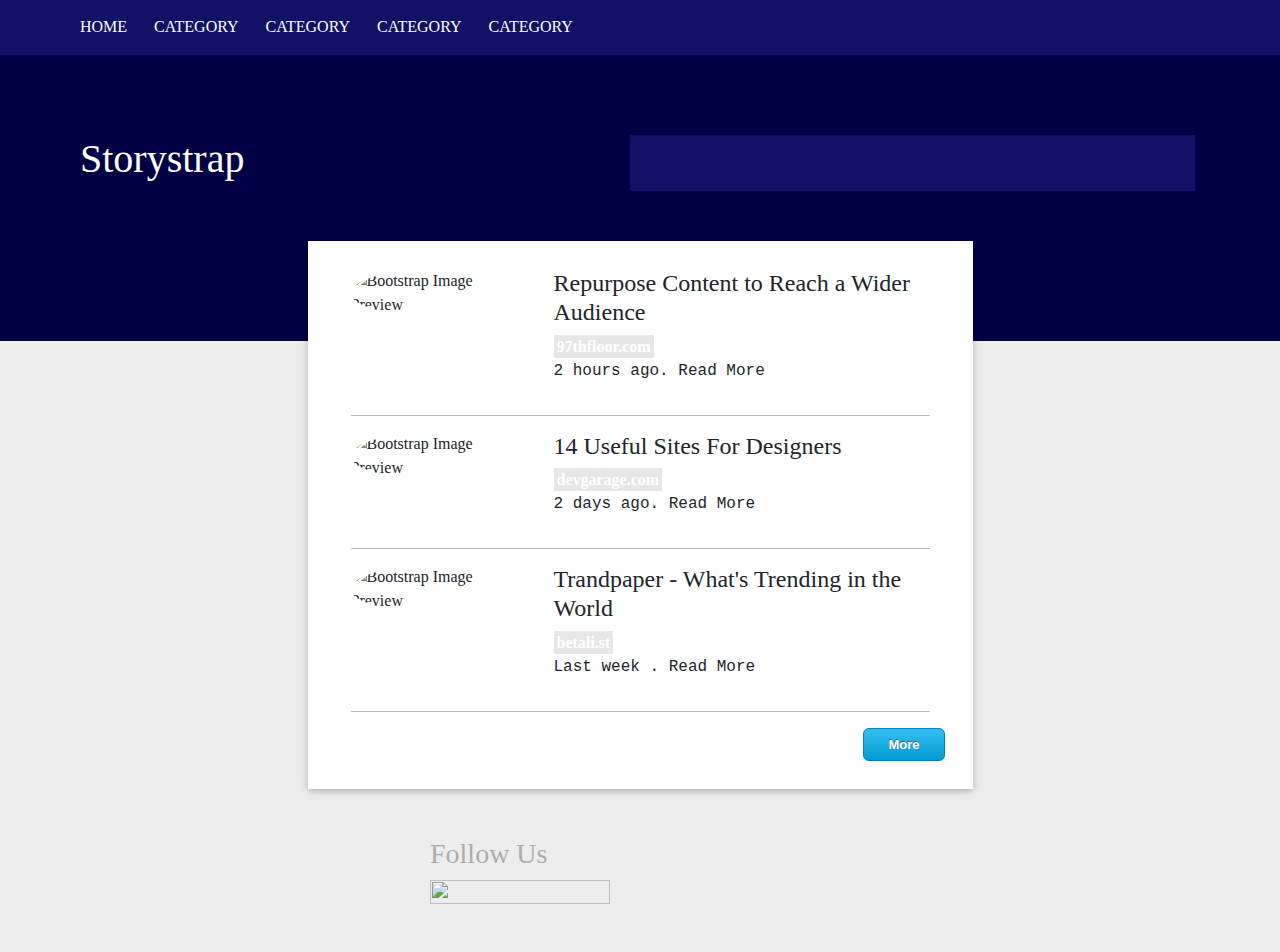
==== index.html @ 55a2600a "storystrap" ====
<!DOCTYPE html>
<html lang="en">

<head>
    <meta charset="UTF-8">
    <meta name="viewport" content="width=device-width, initial-scale=1, shrink-to-fit=no">
    <meta http-equiv="x-ua-compatible" content="ie=edge">
    <title>Storystrap</title>

    <link rel="stylesheet" href="https://use.fontawesome.com/releases/v5.11.2/css/all.css">
    <link rel="stylesheet" href="https://fonts.googleapis.com/css?family=Roboto:300,400,500,700&display=swap">
    <link rel="stylesheet" href="css/bootstrap.min.css">
    <link rel="stylesheet" href="css/mdb.min.css">
    <link rel="stylesheet" href="css/style.css">
    <style>
        a {
            color: white;
        }
        
        .myButton {
            box-shadow: 0px 1px 0px 0px #f0f7fa;
            background: linear-gradient(to bottom, #33bdef 5%, #019ad2 100%);
            background-color: #33bdef;
            border-radius: 6px;
            border: 1px solid #057fd0;
            display: inline-block;
            cursor: pointer;
            color: #ffffff;
            font-family: Arial;
            font-size: 13px;
            font-weight: bold;
            padding: 6px 24px;
            text-decoration: none;
            text-shadow: 0px -1px 0px #5b6178;
        }
        
        .myButton:hover {
            background: linear-gradient(to bottom, #019ad2 5%, #33bdef 100%);
            background-color: #019ad2;
        }
        
        .myButton:active {
            position: relative;
            top: 1px;
        }
        /* Solid border */
        
        hr.solid {
            border-top: 0.5px solid #bbb;
        }
        
        .label {
            color: white;
            padding: 3px;
            font-family: 'Roboto Condensed';
            font-weight: bold;
        }
        
        .other {
            background-color: #e7e7e7;
            color: white;
        }
        /* Gray */
    </style>
</head>

<body>

    <header style="background-color: #111265">
        <div class="container-fluid" style="font-family: 'Roboto Condensed'; color: white; padding-top: 15px; padding-left: 80px">
            <div class="row">
                <div class="col-md-12">
                    <ul class="list-unstyled" id="head">
                        <li class="list-item list-inline-item" style="padding-right: 15px">
                            <a href=#>HOME</a>
                        </li>
                        <li class="list-item list-inline-item" style="padding-right: 15px">
                            <a href=#>CATEGORY</a>
                        </li>
                        <li class="list-item list-inline-item" style="padding-right: 15px">
                            <a href=#>CATEGORY</a>
                        </li>
                        <li class="list-item list-inline-item" style="padding-right: 15px">
                            <a href=#>CATEGORY</a>
                        </li>
                        <li class="list-item list-inline-item" style="padding-right: 15px">
                            <a href=#>CATEGORY</a>
                        </li>
                    </ul>
                </div>
            </div>
        </div>
    </header>

    <section style="background-color: #ededed" class="pb-5">
        <!-- div class="edge-header deep-purple" style="background-color: ##000144" -->
        <div style="background-color: #000144;">
            <div class="container-fluid" style="font-family: 'Roboto Condensed'; color: white; padding-top: 80px; padding-bottom:150px;  padding-left: 80px; padding-right: 100px;">
                <strong><div class="row">
						<div class="col-md-6">
							<h1>
							   Storystrap
							</h1>
						</div>
						<div class="col-md-6 rectangle" style="background-color: #111265; padding-right: 80px" >
						</div>
					</div>
					</strong>
            </div>
        </div>

        </div>

        <!-- Main Container -->
        <div class="container free-bird" style="font-family: 'Roboto Condensed';">
            <div class="row">
                <div class="col-md-8 col-lg-7 mx-auto float-none white z-depth-1 py-2 px-2">

                    <div class="card-body">

                        <!--Body-->
                        <div class="container-fluid">
                            <div class="row">
                                <div class="col-md-4">
                                    <img alt="Bootstrap Image Preview" src=".jpg" class="rounded-circle" height="120ox" />
                                </div>
                                <div class="col-md-8">
                                    <h4>
                                        Repurpose Content to Reach a Wider Audience
                                    </h4>
                                    <span class="label other">97thfloor.com</span>
                                    <p style="font-family: 'Inconsolata', monospace; font-weight: 200;">
                                        2 hours ago. Read More
                                    </p>
                                </div>
                            </div>
                            <div class="row">
                                <div class="col-md-12">
                                    <hr class="solid">
                                </div>
                            </div>

                            <div class="row">
                                <div class="col-md-4">
                                    <img alt="Bootstrap Image Preview" src=".jpg" class="rounded-circle" height="120ox" />
                                </div>
                                <div class="col-md-8">
                                    <h4>
                                        14 Useful Sites For Designers
                                    </h4>
                                    <span class="label other">devgarage.com</span>
                                    <p style="font-family: 'Inconsolata', monospace; font-weight: 200;">
                                        2 days ago. Read More
                                    </p>
                                </div>
                            </div>
                            <div class="row">
                                <div class="col-md-12">
                                    <hr class="solid">
                                </div>
                            </div>

                            <div class="row">
                                <div class="col-md-4">
                                    <img alt="Bootstrap Image Preview" src="3.jpg" class="rounded-circle" height="120ox" />
                                </div>
                                <div class="col-md-8">
                                    <h4>
                                        Trandpaper - What's Trending in the World
                                    </h4>
                                    <span class="label other">betali.st</span>
                                    <p style="font-family: 'Inconsolata', monospace; font-weight: 200;">
                                        Last week . Read More
                                    </p>
                                </div>
                            </div>
                            <div class="row">
                                <div class="col-md-12">
                                    <hr class="solid">
                                </div>
                            </div>

                        </div>
                        <div class=" d-flex flex-row-reverse text-xs-right">
                            <a href="#" class="myButton">More</a>
                        </div>



                    </div>


                </div>
            </div>
        </div>
        <!-- /.Main Container -->


    </section>
    <section style="background-color: #ededed;" class="pb-5">
        <h3 style="font-family: 'Roboto Condensed'; color: #adadad; margin-left: 430px;"><strong>Follow Us</strong></h3>
        <img src=".jpg" height="24px" width="180px" style="margin-left: 430px;" />
    </section>



</body>

</html>
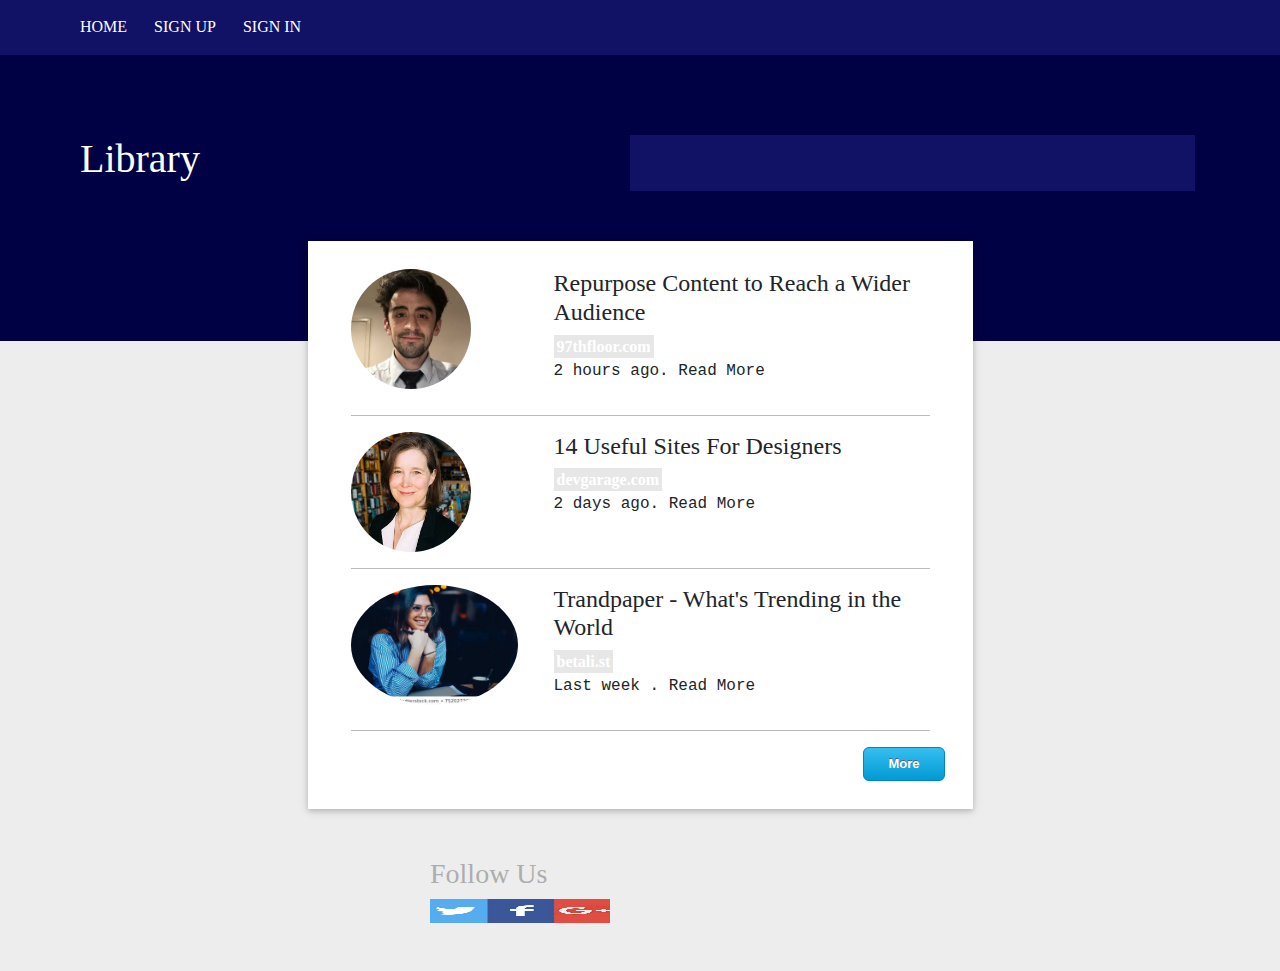
==== commit 7d3e3c87: "Library" ====
--- a/index.html
+++ b/index.html
@@ -5,7 +5,7 @@
     <meta charset="UTF-8">
     <meta name="viewport" content="width=device-width, initial-scale=1, shrink-to-fit=no">
     <meta http-equiv="x-ua-compatible" content="ie=edge">
-    <title>Storystrap</title>
+    <title>Library</title>
 
     <link rel="stylesheet" href="https://use.fontawesome.com/releases/v5.11.2/css/all.css">
     <link rel="stylesheet" href="https://fonts.googleapis.com/css?family=Roboto:300,400,500,700&display=swap">
@@ -72,20 +72,15 @@
                 <div class="col-md-12">
                     <ul class="list-unstyled" id="head">
                         <li class="list-item list-inline-item" style="padding-right: 15px">
-                            <a href=#>HOME</a>
+                            <a href="index.html">HOME</a>
                         </li>
                         <li class="list-item list-inline-item" style="padding-right: 15px">
-                            <a href=#>CATEGORY</a>
+                            <a href="signup.html">SIGN UP</a>
                         </li>
                         <li class="list-item list-inline-item" style="padding-right: 15px">
-                            <a href=#>CATEGORY</a>
+                            <a href="signin.html">SIGN IN</a>
                         </li>
-                        <li class="list-item list-inline-item" style="padding-right: 15px">
-                            <a href=#>CATEGORY</a>
-                        </li>
-                        <li class="list-item list-inline-item" style="padding-right: 15px">
-                            <a href=#>CATEGORY</a>
-                        </li>
+
                     </ul>
                 </div>
             </div>
@@ -99,7 +94,7 @@
                 <strong><div class="row">
 						<div class="col-md-6">
 							<h1>
-							   Storystrap
+							   Library
 							</h1>
 						</div>
 						<div class="col-md-6 rectangle" style="background-color: #111265; padding-right: 80px" >
@@ -122,7 +117,7 @@
                         <div class="container-fluid">
                             <div class="row">
                                 <div class="col-md-4">
-                                    <img alt="Bootstrap Image Preview" src=".jpg" class="rounded-circle" height="120ox" />
+                                    <img alt="Bootstrap Image Preview" src="images (40).jpeg" class="rounded-circle" height="120ox" />
                                 </div>
                                 <div class="col-md-8">
                                     <h4>
@@ -142,7 +137,7 @@
 
                             <div class="row">
                                 <div class="col-md-4">
-                                    <img alt="Bootstrap Image Preview" src=".jpg" class="rounded-circle" height="120ox" />
+                                    <img alt="Bootstrap Image Preview" src="images (41).jpeg" class="rounded-circle" height="120ox" />
                                 </div>
                                 <div class="col-md-8">
                                     <h4>
@@ -162,7 +157,7 @@
 
                             <div class="row">
                                 <div class="col-md-4">
-                                    <img alt="Bootstrap Image Preview" src="3.jpg" class="rounded-circle" height="120ox" />
+                                    <img alt="Bootstrap Image Preview" src="images (42).jpeg" class="rounded-circle" height="120ox" />
                                 </div>
                                 <div class="col-md-8">
                                     <h4>
@@ -193,13 +188,13 @@
                 </div>
             </div>
         </div>
-        <!-- /.Main Container -->
+
 
 
     </section>
     <section style="background-color: #ededed;" class="pb-5">
         <h3 style="font-family: 'Roboto Condensed'; color: #adadad; margin-left: 430px;"><strong>Follow Us</strong></h3>
-        <img src=".jpg" height="24px" width="180px" style="margin-left: 430px;" />
+        <img src="images (39).jpeg" height="24px" width="180px" style="margin-left: 430px;" />
     </section>
 
 
